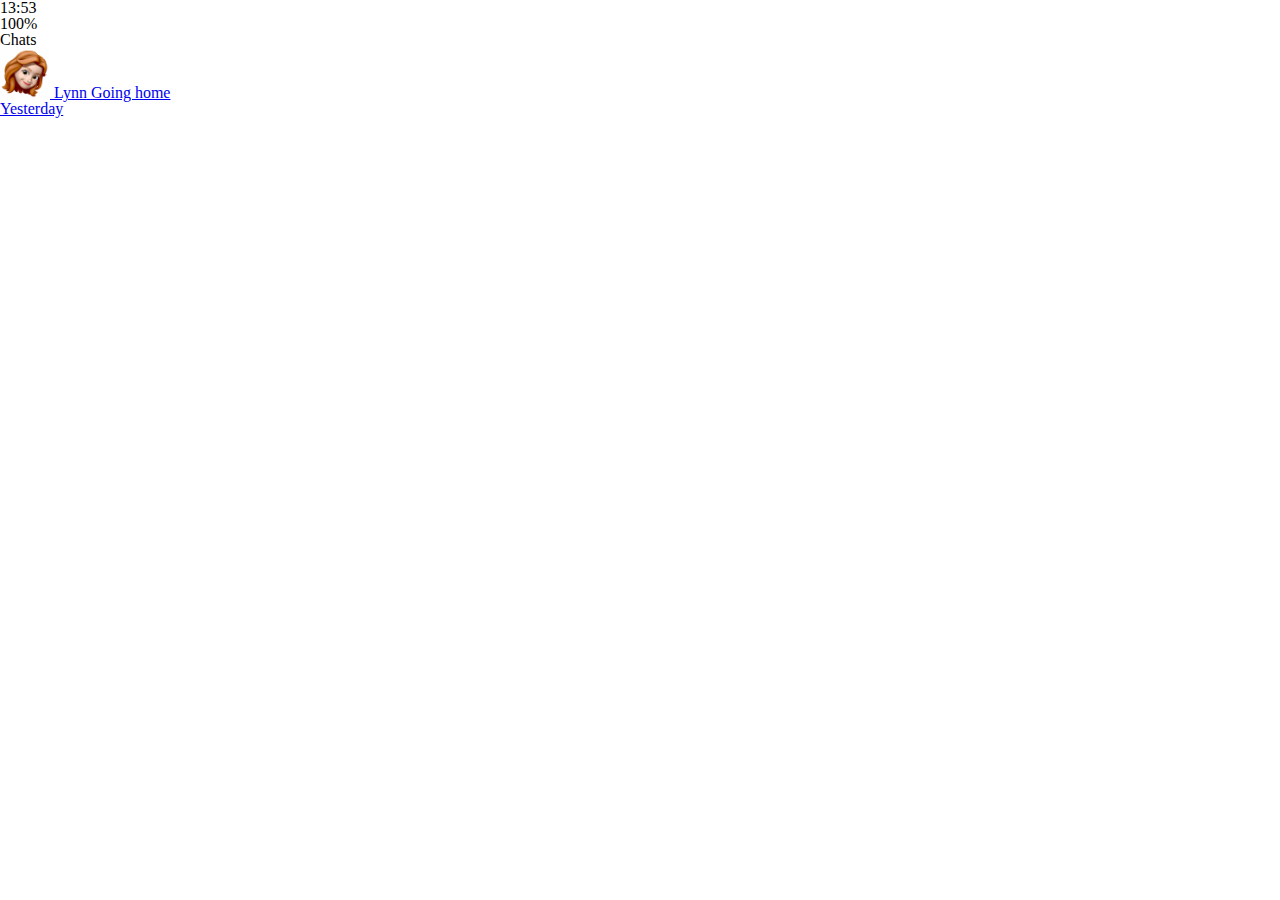
==== index.html @ 5a46b3d2 "#2.0 ResetCSS" ====
<!DOCTYPE html>
<html lang="en">
<head>
  <meta charset="UTF-8">
  <meta name="viewport" content="width=device-width, initial-scale=1.0">
  <meta http-equiv="X-UA-Compatible" content="ie=edge">
  <link rel="stylesheet"
        href="https://use.fontawesome.com/releases/v5.7.2/css/all.css"
        integrity="sha384-fnmOCqbTlWIlj8LyTjo7mOUStjsKC4pOpQbqyi7RrhN7udi9RwhKkMHpvLbHG9Sr"
        crossorigin="anonymous"/>
  <link rel="stylesheet" href="css/styles.css"/>
  <title>Chats | Kakao Clone</title>
</head>
<body>
<div class="status-bar">
  <div class="status-bar__column">
    <span class="status-bar__clock">13:53</span>
  </div>
  <div class="status-bar__column">
    <i class="fas fa-clock"></i>
    <i class="fas fa-volume-mute"></i>
    <i class="fas fa-wifi"></i>
    <span class="status-bar__battery-level">100%</span>
    <i class="fas fa-battery-full"></i>
  </div>
</div>
<header class="header">
  <div class="header__header-column">
    <h1 class="header__title">Chats</h1>
  </div>
  <div class="header__header-column">
    <span class="header__icon">
      <i class="fas fa-search"></i>
    </span>
    <span class="header__icon">
      <i class="far fa-comment"></i>
    </span>
    <span class="header__icon">
      <i class="fas fa-cog"></i>
    </span>
  </div>
</header>
<main class="chats">
  <ul class="chats__list">
    <li class="chats__chat chat">
      <a href="chat.html">
        <div class="chat__column">
          <div class="chat__content">
            <img class="chat__avatar g-avatar" src="images/avatar-icon.png" width="50" height="50" alt=""/>
            <span class="chat__username">Lynn</span>
            <span class="chat__preview">Going home</span>
          </div>
        </div>
        <div class="chat__column">
          <span class="chat__timestamp">Yesterday</span>
        </div>
      </a>
    </li>
  </ul>
</main>
<nav class="nav">
  <ul class="nav__list">
    <li class="nav__list-item">
      <a href="friends.html" class="nav__list-link">
        <i class="far fa-user"></i>
      </a>
    </li>
    <li class="nav__list-item">
      <a href="index.html" class="nav__list-link">
        <i class="fas fa-comment"></i>
      </a>
    </li>
    <li class="nav__list-item">
      <a href="find.html" class="nav__list-link">
        <i class="fas fa-search"></i>
      </a>
    </li>
    <li class="nav__list-item">
      <a href="more.html" class="nav__list-link">
        <i class="fas fa-ellipsis-h"></i>
      </a>
    </li>
  </ul>
</nav>
</body>
</html>
---- css/styles.css ----
@import "reset.css";
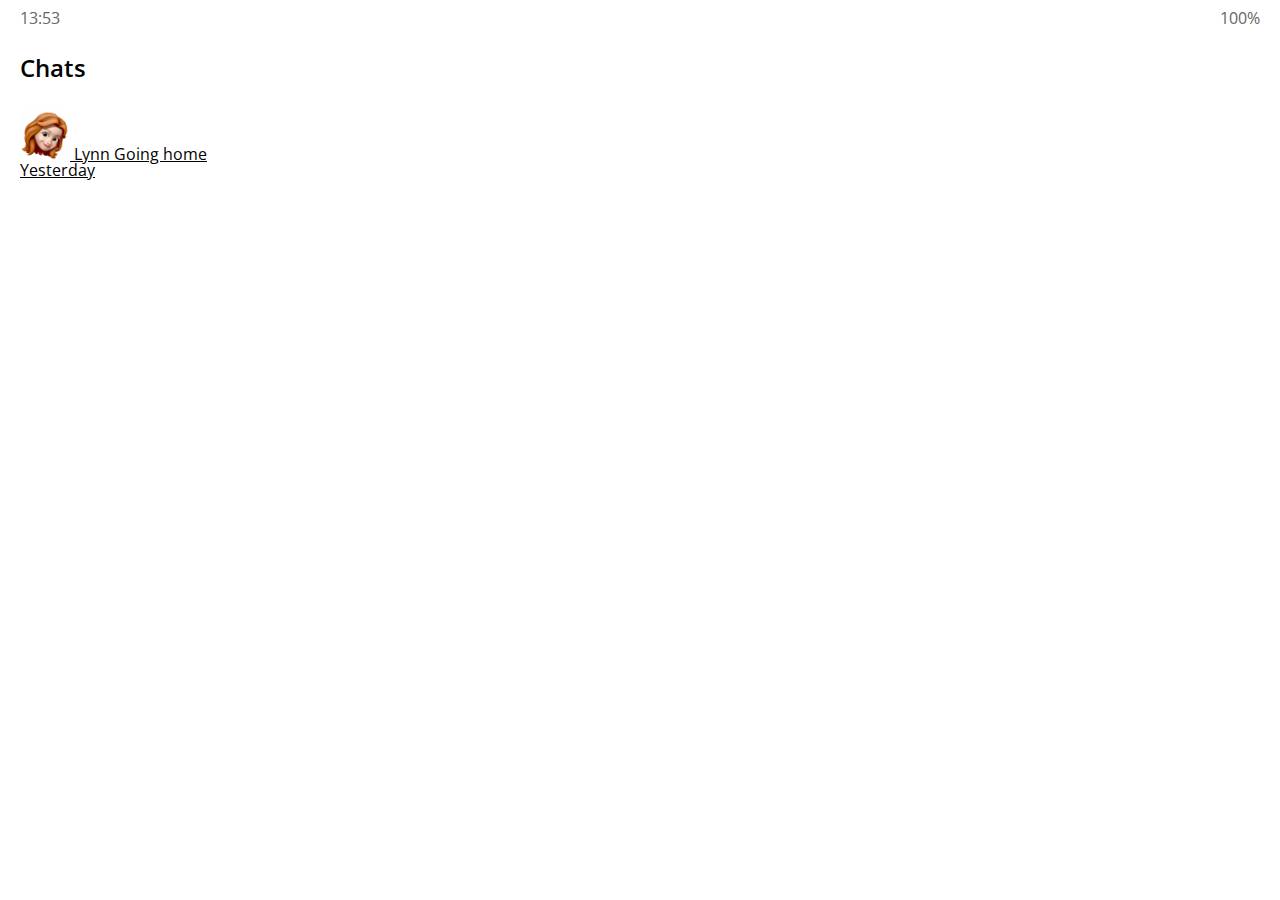
==== commit f86d9615: "#2.2 Header" ====
--- a/index.html
+++ b/index.html
@@ -36,7 +36,9 @@
       <i class="far fa-comment"></i>
     </span>
     <span class="header__icon">
-      <i class="fas fa-cog"></i>
+      <a href="settings.html">
+        <i class="fas fa-cog"></i>
+      </a>
     </span>
   </div>
 </header>
--- a/css/styles.css
+++ b/css/styles.css
@@ -1,2 +1,15 @@
+@import url('https://fonts.googleapis.com/css?family=Open+Sans:400,600&display=swap');
 @import "reset.css";
+@import "status-bar.css";
+@import "header.css";
 
+body {
+    background-color: white;
+    padding: 10px 20px;
+    color: #020202;
+    font-family: "Open Sans", -apple-system, serif;
+}
+
+a {
+    color: inherit;
+}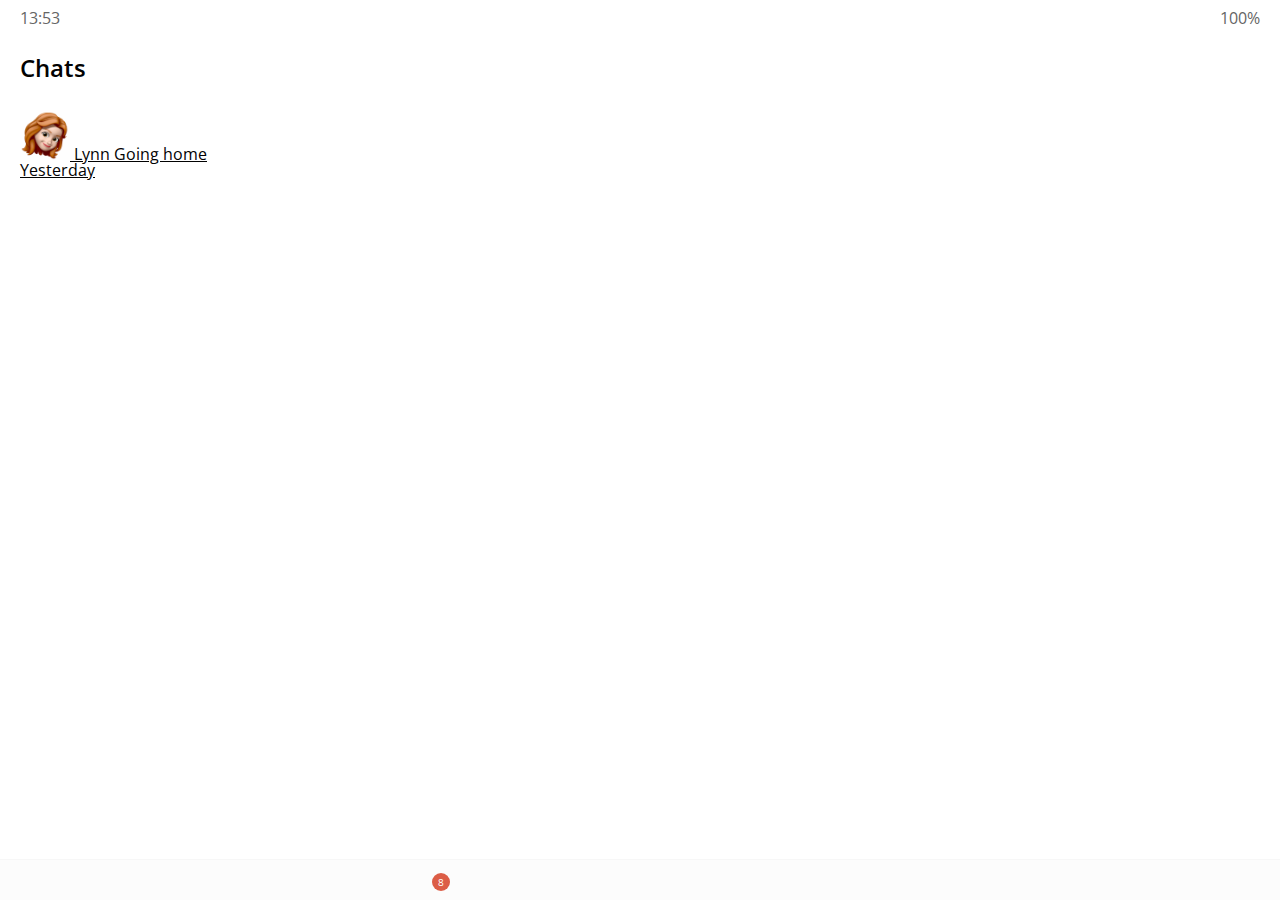
==== commit ab21ba43: "#2.5 Navigation Bar part Two" ====
--- a/index.html
+++ b/index.html
@@ -69,6 +69,7 @@
     </li>
     <li class="nav__list-item">
       <a href="index.html" class="nav__list-link">
+        <div class="nav__badge">8</div>
         <i class="fas fa-comment"></i>
       </a>
     </li>
--- a/css/styles.css
+++ b/css/styles.css
@@ -2,6 +2,11 @@
 @import "reset.css";
 @import "status-bar.css";
 @import "header.css";
+@import "nav-bar.css";
+
+* {
+    box-sizing: border-box;
+}
 
 body {
     background-color: white;
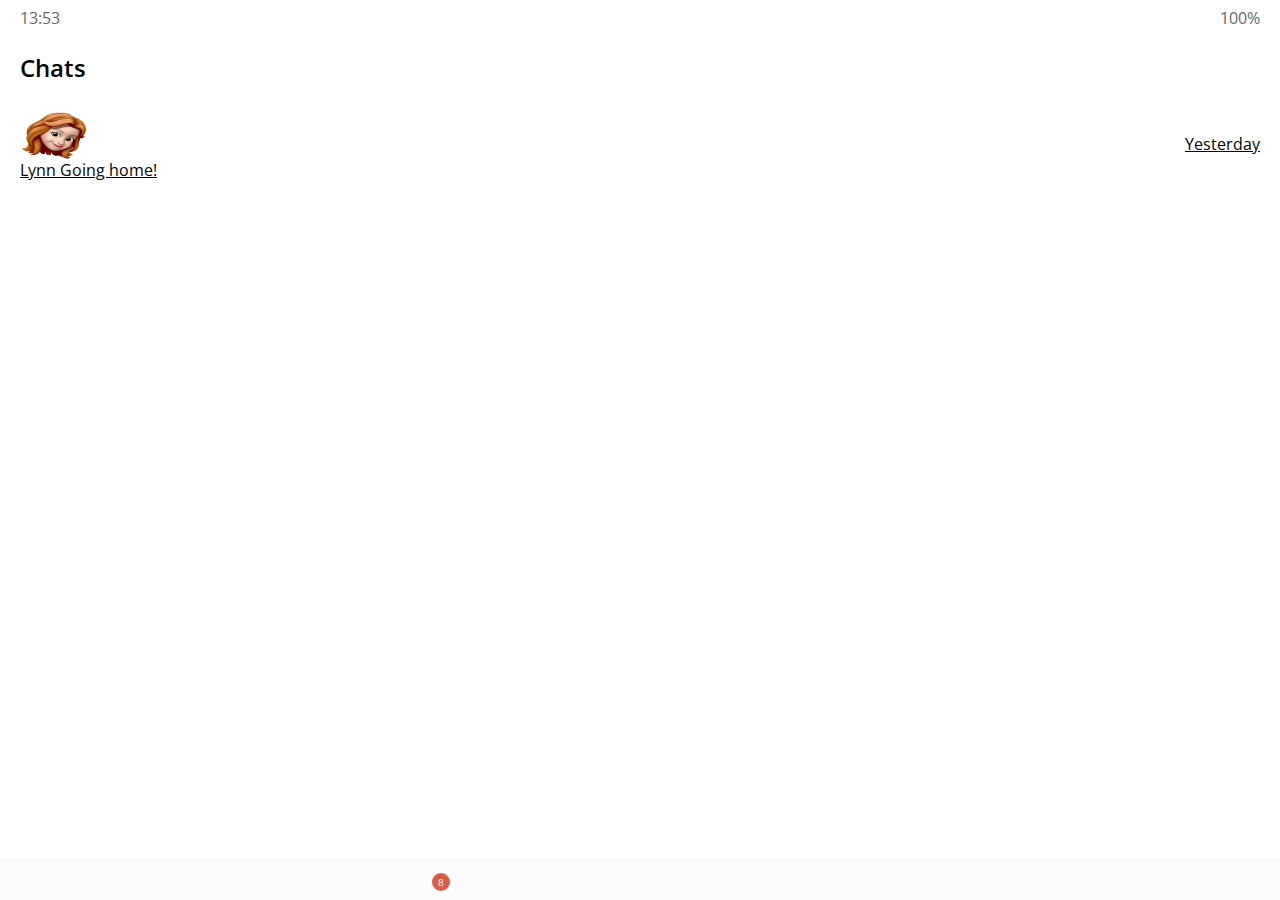
==== commit 3782be12: "#2.6 Friend Component part One" ====
--- a/index.html
+++ b/index.html
@@ -46,15 +46,17 @@
   <ul class="chats__list">
     <li class="chats__chat chat">
       <a href="chat.html">
-        <div class="chat__column">
-          <div class="chat__content">
-            <img class="chat__avatar g-avatar" src="images/avatar-icon.png" width="50" height="50" alt=""/>
-            <span class="chat__username">Lynn</span>
-            <span class="chat__preview">Going home</span>
+        <div class="chats__chat friend friend--lg">
+          <div class="friend__column">
+            <img src="images/avatar-icon.png" class="g-avatar friend__avatar" width="50" height="50"/>
+            <div class="friend__content">
+              <span class="friend__name">Lynn</span>
+              <span class="friend__bottom-text">Going home!</span>
+            </div>
           </div>
-        </div>
-        <div class="chat__column">
-          <span class="chat__timestamp">Yesterday</span>
+          <div class="friend__column">
+            <span class="chat__timestamp">Yesterday</span>
+          </div>
         </div>
       </a>
     </li>
--- a/css/styles.css
+++ b/css/styles.css
@@ -3,6 +3,7 @@
 @import "status-bar.css";
 @import "header.css";
 @import "nav-bar.css";
+@import "friend.css";
 
 * {
     box-sizing: border-box;
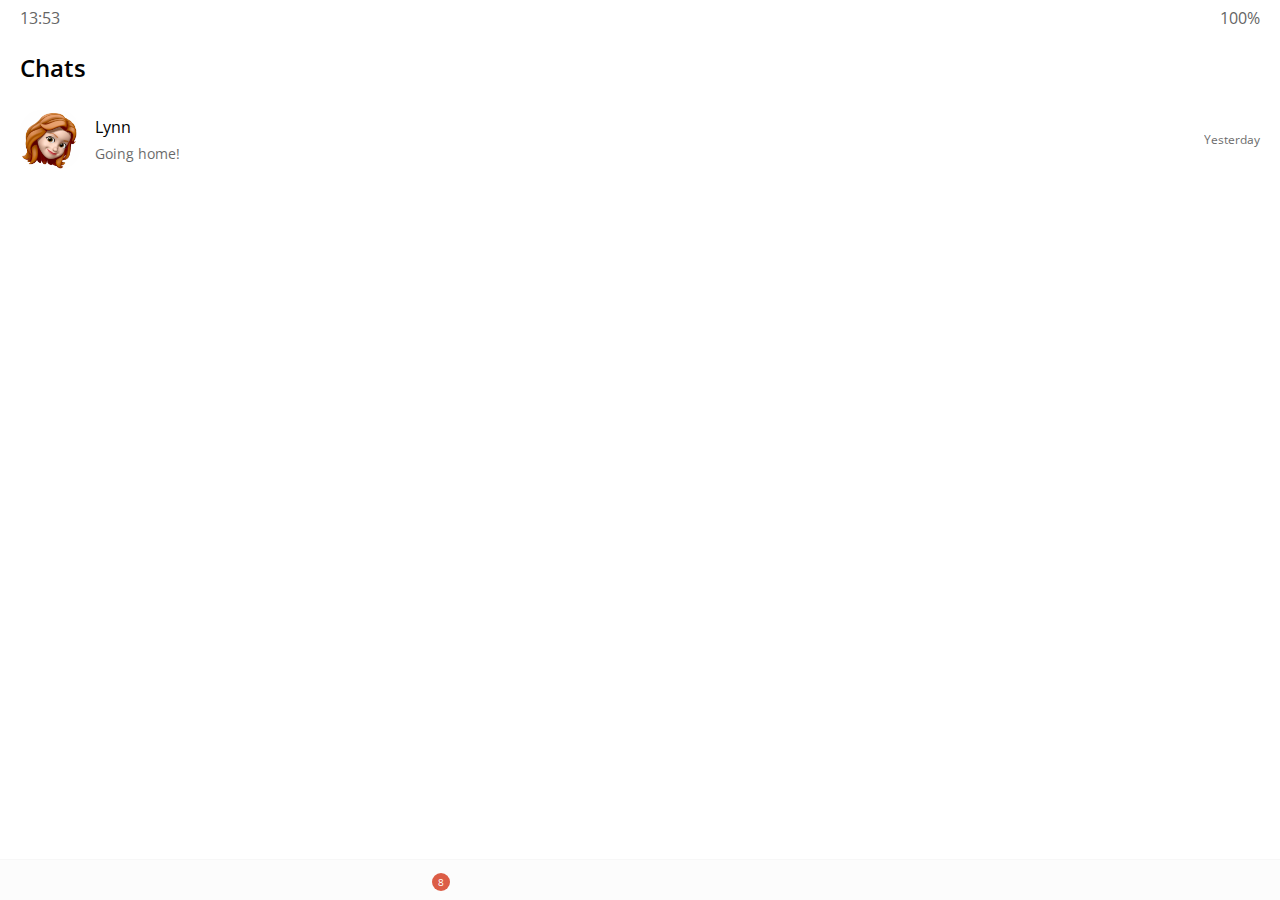
==== commit 242b8ed4: "#2.7 Friend Component part Two" ====
--- a/index.html
+++ b/index.html
@@ -48,7 +48,7 @@
       <a href="chat.html">
         <div class="chats__chat friend friend--lg">
           <div class="friend__column">
-            <img src="images/avatar-icon.png" class="g-avatar friend__avatar" width="50" height="50"/>
+            <img src="images/avatar-icon.png" class="m-avatar friend__avatar"/>
             <div class="friend__content">
               <span class="friend__name">Lynn</span>
               <span class="friend__bottom-text">Going home!</span>
--- a/css/styles.css
+++ b/css/styles.css
@@ -18,4 +18,5 @@
 
 a {
     color: inherit;
+    text-decoration: none;
 }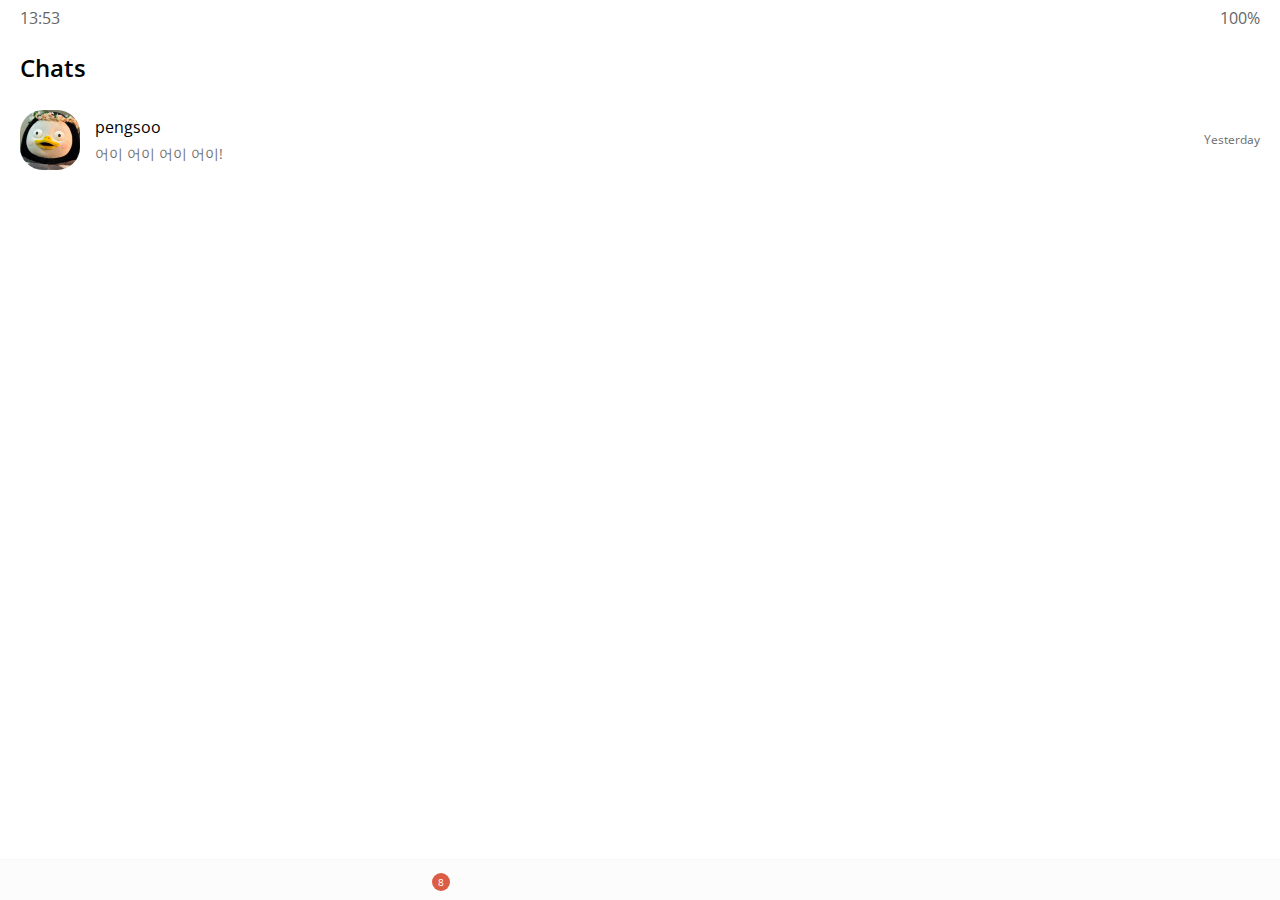
==== commit 5b6f3c2f: "#2.16 Bugfixing" ====
--- a/index.html
+++ b/index.html
@@ -48,10 +48,10 @@
       <a href="chat.html">
         <div class="chats__chat friend friend--lg">
           <div class="friend__column">
-            <img src="images/avatar-icon.png" class="m-avatar friend__avatar"/>
+            <img src="images/pengsoo.jpeg" class="m-avatar friend__avatar"/>
             <div class="friend__content">
-              <span class="friend__name">Lynn</span>
-              <span class="friend__bottom-text">Going home!</span>
+              <span class="friend__name">pengsoo</span>
+              <span class="friend__bottom-text">어이 어이 어이 어이!</span>
             </div>
           </div>
           <div class="friend__column">
--- a/css/styles.css
+++ b/css/styles.css
@@ -1,9 +1,14 @@
-@import url('https://fonts.googleapis.com/css?family=Open+Sans:400,600&display=swap');
+@import url('https://fonts.googleapis.com/css?family=Open+Sans:300,400,600&display=swap');
 @import "reset.css";
 @import "status-bar.css";
 @import "header.css";
 @import "nav-bar.css";
 @import "friend.css";
+@import "friends.css";
+@import "find.css";
+@import "more.css";
+@import "settings.css";
+@import "chat.css";
 
 * {
     box-sizing: border-box;
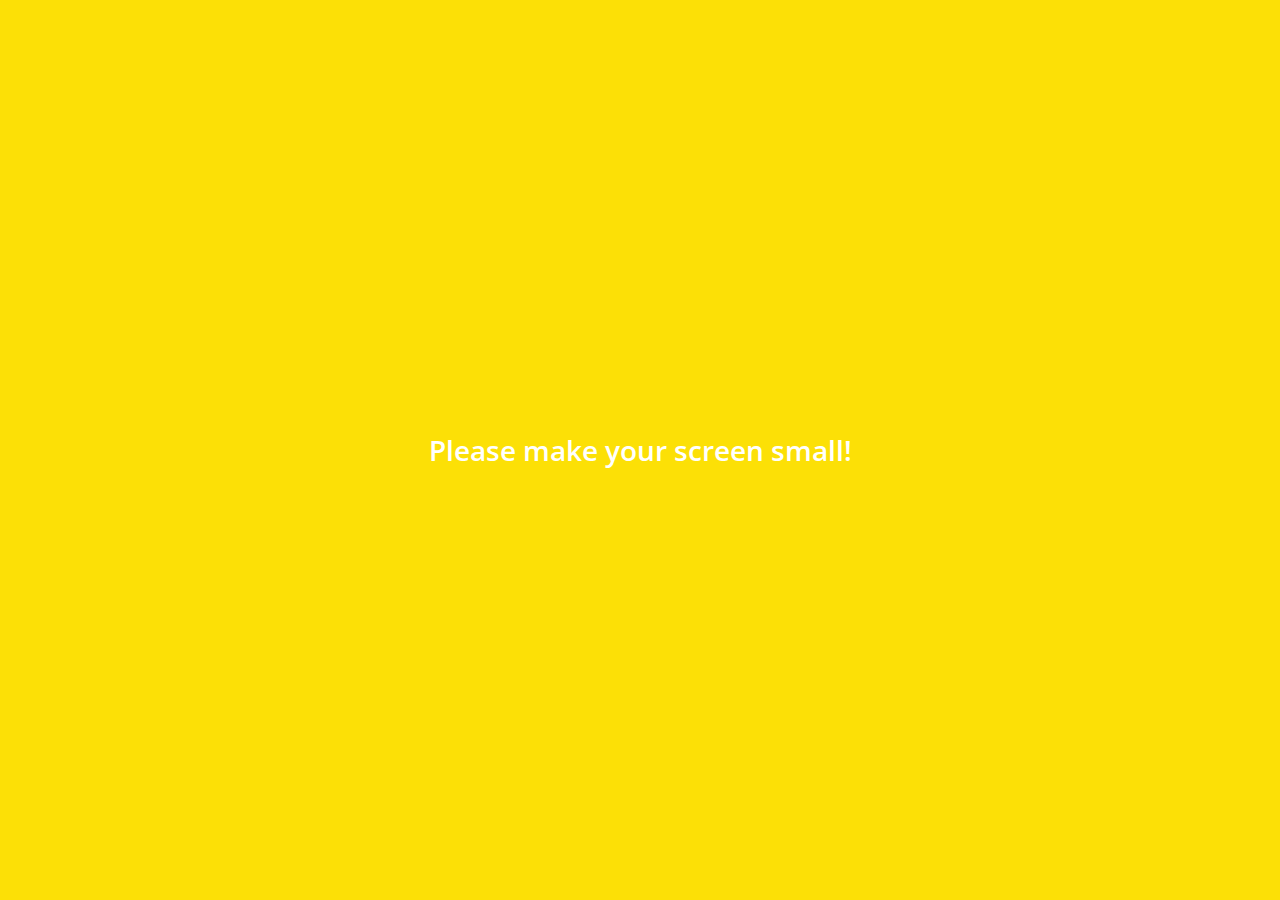
==== commit f2bd5308: "#3.5 Screen Size Media Query" ====
--- a/index.html
+++ b/index.html
@@ -87,5 +87,8 @@
     </li>
   </ul>
 </nav>
+<div class="bigScreen">
+  <span class="bigScreen__text">Please make your screen small!</span>
+</div>
 </body>
 </html>--- a/css/styles.css
+++ b/css/styles.css
@@ -9,6 +9,7 @@
 @import "more.css";
 @import "settings.css";
 @import "chat.css";
+@import "mobile.css";
 
 * {
     box-sizing: border-box;
@@ -24,4 +25,19 @@
 a {
     color: inherit;
     text-decoration: none;
+}
+
+@keyframes fadeIn {
+    from {
+        opacity: 0;
+        transform: translateY(50px);
+    }
+    to {
+        opacity: 1;
+        transform: none;
+    }
+}
+
+main {
+    animation: fadeIn 0.5s ease-in-out;
 }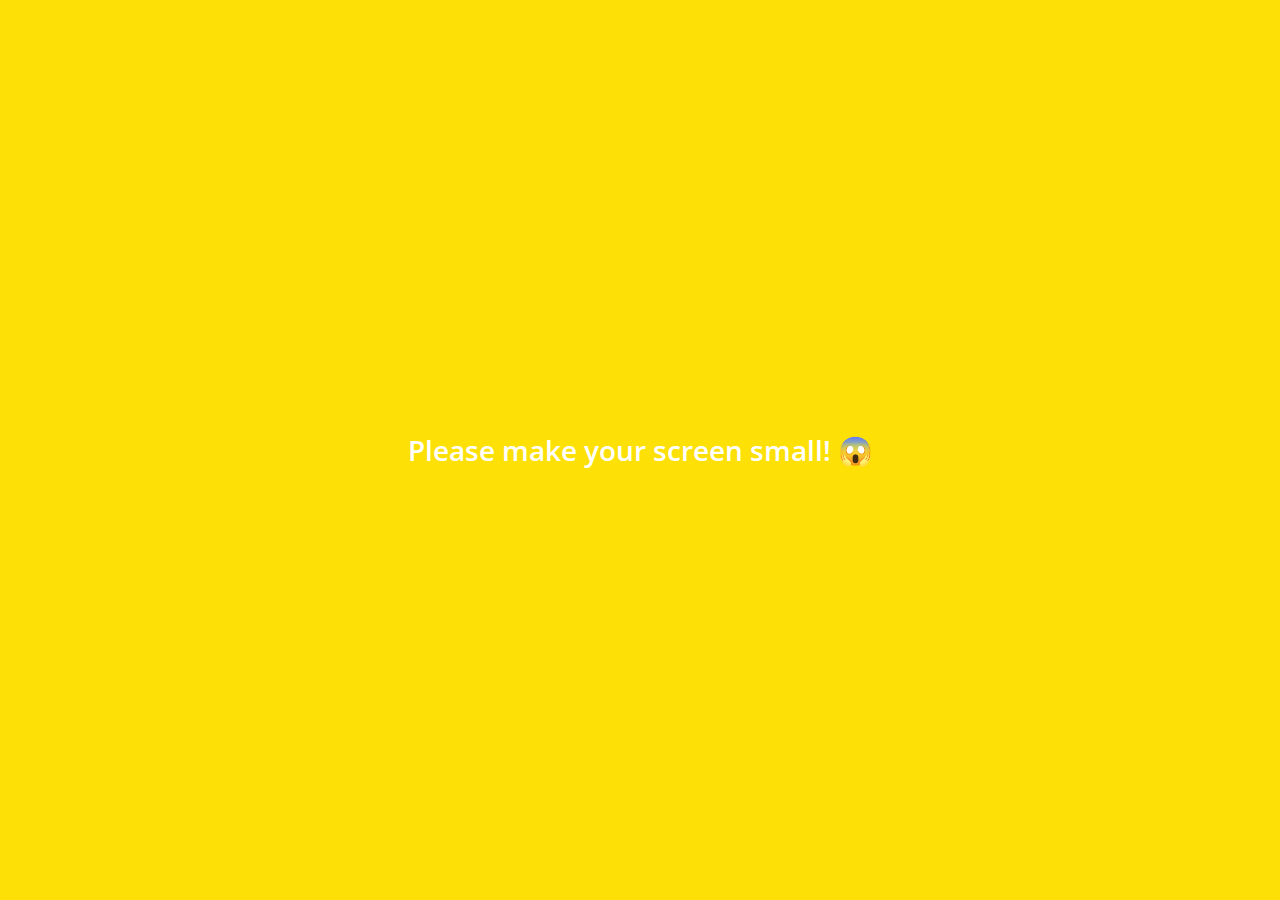
==== commit 01d65864: "Added Emoji" ====
--- a/index.html
+++ b/index.html
@@ -88,7 +88,7 @@
   </ul>
 </nav>
 <div class="bigScreen">
-  <span class="bigScreen__text">Please make your screen small!</span>
+  <span class="bigScreen__text">Please make your screen small! 😱</span>
 </div>
 </body>
 </html>